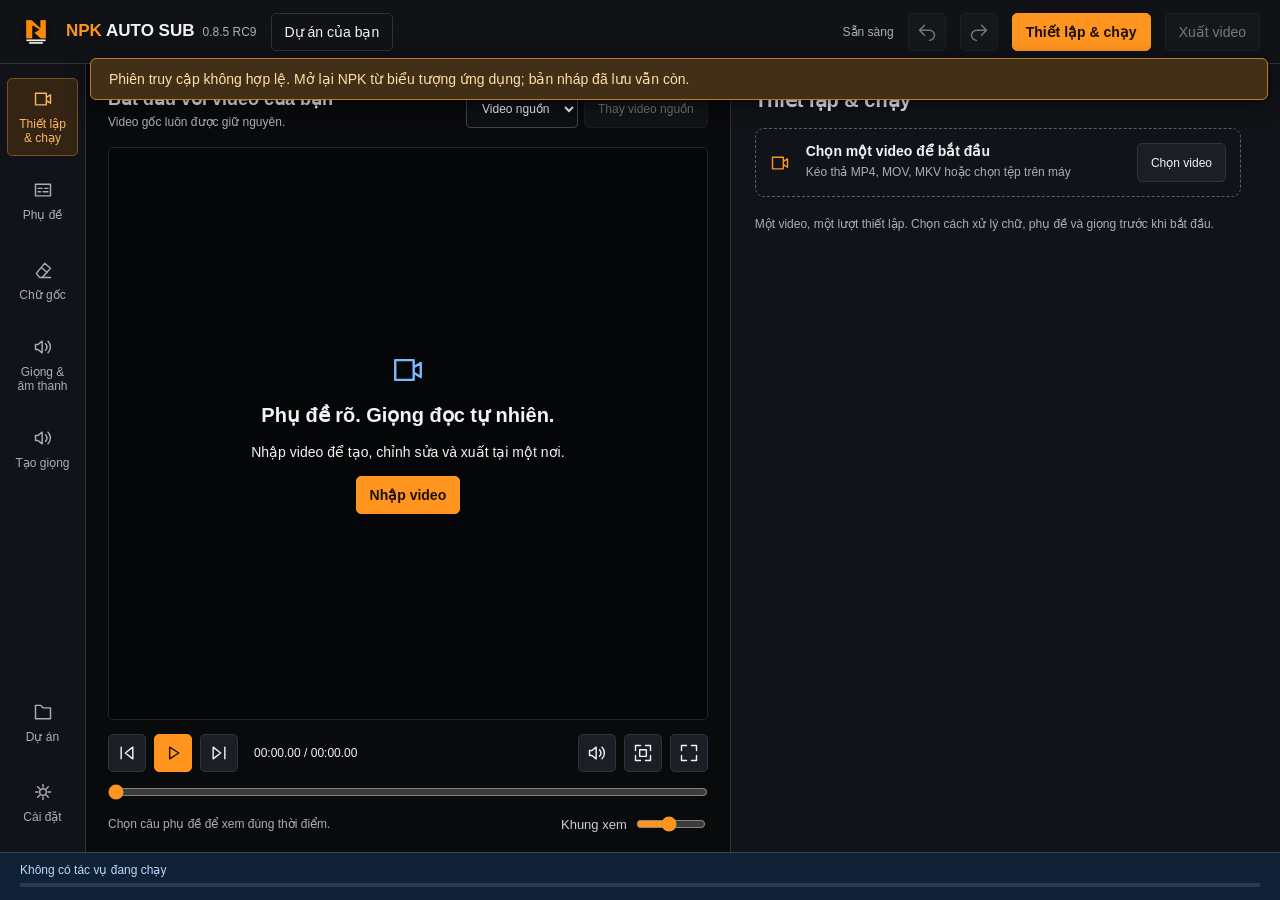
==== static/studio.html @ 6e8fde3b "Publish sanitized NPK source and complete AI review documentation" ====
<!doctype html>
<html lang="vi">
  <head>
    <meta charset="utf-8" />
    <meta name="viewport" content="width=device-width,initial-scale=1" />
    <title>NPK Auto Sub</title>
    <link rel="icon" type="image/x-icon" href="/static/npk-app-icon.ico" />
    <link rel="stylesheet" href="/static/studio.css" />
    <link rel="stylesheet" href="/static/clean-panel.css" />
    <link rel="stylesheet" href="/static/region-editor.css" />
    <link rel="stylesheet" href="/static/single-video-setup.css" />
  </head>
  <body>
    <header class="top">
      <img class="brand-mark" src="/static/npk-app-icon.png" alt="" width="32" height="32" />
      <strong class="brand">NPK <span>AUTO SUB</span><small>0.8.5 RC9</small></strong
      ><button id="projectsTop" class="project-name">Dự án của bạn</button
      ><span class="grow"></span><span id="saved" role="status">Sẵn sàng</span
      ><button
        id="undo"
        class="icon"
        title="Hoàn tác · Ctrl+Z"
        aria-label="Hoàn tác"
        data-icon="undo"
        disabled
      ></button
      ><button
        id="redo"
        class="icon"
        title="Làm lại · Ctrl+Y"
        aria-label="Làm lại"
        data-icon="redo"
        disabled
      ></button
      ><button id="setupTop" class="primary">Thiết lập &amp; chạy</button><button id="exportTop">Xuất video</button>
    </header>
    <div id="backendConnectionStatus" class="connection-status" role="status" hidden></div>
    <div id="appBody">
      <nav id="nav" aria-label="Khu vực làm việc">
        <button data-area="setup" aria-pressed="true" title="Thiết lập một video và chạy toàn bộ quy trình"><i data-icon="video"></i><span>Thiết lập<br />&amp; chạy</span></button>
        <button data-area="subtitles" aria-pressed="false">
          <i data-icon="captions"></i><span>Phụ đề</span></button
        ><button data-area="clean">
          <i data-icon="eraser"></i><span>Chữ gốc</span></button
        ><button data-area="voice">
          <i data-icon="volume"></i
          ><span>Giọng &amp;<br />âm thanh</span></button
        ><button data-area="text_to_speech">
          <i data-icon="volume"></i><span>Tạo giọng</span></button
        ><span class="grow"></span
        ><button data-area="projects">
          <i data-icon="folder"></i><span>Dự án</span></button
        ><button data-area="settings">
          <i data-icon="settings"></i><span>Cài đặt</span>
        </button>
      </nav>
      <main id="workbench">
        <section id="viewer" aria-label="Xem video">
          <div class="viewer-head">
            <div>
              <h1 id="projectName">Bắt đầu với video của bạn</h1>
              <span id="sourceMeta" class="muted"
                >Video gốc luôn được giữ nguyên.</span
              >
            </div>
            <div class="source-actions">
              <select id="viewSource" aria-label="Video đang xem">
                <option value="source">Video nguồn</option>
              </select>
              <button id="replaceSource" disabled title="Chọn video khác cho dự án đang mở">Thay video nguồn</button>
            </div>
          </div>
          <div id="captionPreviewBar" class="caption-preview-bar" hidden>
            <span id="captionPreviewStatus" class="caption-preview-status" role="status"></span>
            <button id="captionPreviewToggle" type="button" aria-pressed="false">Xem trước phụ đề</button>
          </div>
          <div id="stage">
            <div id="picture">
              <video id="video" preload="metadata" playsinline></video>
              <canvas id="cleanLiveCanvas" hidden aria-hidden="true"></canvas>
              <img id="cleanLiveFrame" hidden alt="Khung phục hồi theo thông số đang chỉnh" />
              <div id="caption" aria-hidden="true"></div>
              <div id="regions" tabindex="0" aria-label="Vùng chữ trong video"></div>
            </div>
            <div id="empty">
              <i data-icon="video"></i>
              <h2>Phụ đề rõ. Giọng đọc tự nhiên.</h2>
              <p>Nhập video để tạo, chỉnh sửa và xuất tại một nơi.</p>
              <button id="importEmpty" class="primary">Nhập video</button>
            </div>
          </div>
          <div id="cleanLiveBar" hidden>
            <span id="cleanLiveStatus" role="status"></span>
            <button id="cleanLiveToggle" aria-pressed="true">Xem nguồn</button>
          </div>
          <div class="transport">
            <button
              id="prev"
              class="icon"
              data-icon="previous"
              aria-label="Khung hình trước"
              title="Khung hình trước · ←"
            ></button
            ><button
              id="play"
              class="icon primary"
              data-icon="play"
              aria-label="Phát video"
              title="Phát / tạm dừng · Space"
            ></button
            ><button
              id="next"
              class="icon"
              data-icon="next"
              aria-label="Khung hình tiếp theo"
              title="Khung hình tiếp theo · →"
            ></button
            ><output id="timecode">00:00.00 / 00:00.00</output
            ><span class="grow"></span
            ><button
              id="mute"
              class="icon"
              data-icon="volume"
              aria-label="Tắt âm video"
              title="Bật / tắt âm video"
            ></button
            ><button
              id="fit"
              class="icon"
              data-icon="fit"
              aria-label="Vừa khung hình"
              title="Vừa khung hình"
            ></button
            ><button
              id="fullscreen"
              class="icon"
              data-icon="fullscreen"
              aria-label="Toàn màn hình"
              title="Toàn màn hình"
            ></button>
          </div>
          <input
            id="scrub"
            type="range"
            min="0"
            max="1"
            step=".001"
            value="0"
            aria-label="Tua video"
          />
          <div class="viewer-bottom">
            <span id="viewerHint">Chọn câu phụ đề để xem đúng thời điểm.</span
            ><label class="resize-label"
              >Khung xem
              <input
                id="viewerRatio"
                type="range"
                min="45"
                max="64"
                value="54"
                aria-label="Chiều rộng khung xem"
            /></label>
          </div>
        </section>
        <aside id="panel" aria-label="Công cụ biên tập"></aside>
      </main>
    </div>
    <section id="progressDetails" hidden aria-label="Chi tiết tác vụ">
      <div class="row">
        <h2>Tiến trình xử lý</h2>
        <span class="grow"></span
        ><button
          id="closeProgress"
          class="icon"
          data-icon="close"
          aria-label="Thu gọn tiến trình"
        ></button>
      </div>
      <div id="jobList"></div>
      <div id="jobDetails"></div>
    </section>
    <footer>
      <button
        id="progressToggle"
        title="Bấm để xem chi tiết tiến trình"
        aria-expanded="false"
        aria-controls="progressDetails"
      >
        <span id="progressText">Không có tác vụ đang chạy</span
        ><progress
          id="progress"
          max="1"
          value="0"
          aria-label="Tiến trình xử lý"
        ></progress>
      </button>
    </footer>
    <dialog id="modal">
      <div class="modal-head">
        <h2 id="modalTitle">NPK Auto Sub</h2>
        <button
          id="modalClose"
          class="icon"
          data-icon="close"
          aria-label="Đóng hộp thoại"
        ></button>
      </div>
      <div id="modalBody"></div>
      <div id="modalActions" class="row end"></div>
    </dialog>
    <div id="notice" role="status" hidden></div>
    <input id="subtitleFile" type="file" accept=".srt,.ass,.vtt" hidden /><audio
      id="audition"
      preload="none"
    ></audio
    ><audio id="mixVoice" preload="none"></audio
    ><audio id="mixBgm" preload="none"></audio>
    <script src="/static/clean-live.js"></script>
    <script src="/static/workspace-upgrade.js"></script>
    <script src="/static/region-editor.js"></script>
    <script src="/static/single-video-setup.js"></script>
    <script src="/static/studio.js"></script>
  </body>
</html>
---- static/studio.css ----
:root {
  color-scheme: dark;
  --bg: #090a0c;
  --panel: #14161a;
  --line: #30333b;
  --muted: #a7afbd;
  --fg: #f2f3f5;
  --orange: #ff941f;
  --blue: #7db7ff;
  --viewer: 54%;
  font-family: "Segoe UI", Arial, sans-serif;
  font-size: 14px;
}
.brand-mark {
  width: 32px;
  height: 32px;
  flex: 0 0 32px;
}
* {
  box-sizing: border-box;
}
body {
  margin: 0;
  background: var(--bg);
  color: var(--fg);
  height: 100vh;
  display: flex;
  flex-direction: column;
  overflow: hidden;
}
button,
input,
select,
textarea {
  font: inherit;
}
button {
  min-height: 38px;
  padding: 8px 13px;
  border: 1px solid var(--line);
  border-radius: 5px;
  background: #1b1e24;
  color: var(--fg);
  cursor: pointer;
  display: inline-flex;
  align-items: center;
  justify-content: center;
  gap: 7px;
  white-space: normal;
}
button:hover {
  background: #292d36;
  border-color: #687282;
}
button:disabled {
  opacity: 0.45;
  cursor: not-allowed;
}
button:focus-visible,
input:focus-visible,
select:focus-visible,
textarea:focus-visible,
summary:focus-visible {
  outline: 2px solid var(--blue);
  outline-offset: 3px;
}
.primary {
  background: var(--orange);
  color: #171009;
  border-color: var(--orange);
  font-weight: 650;
}
.primary:hover {
  background: #ffac50;
  border-color: #ffac50;
}
.icon {
  width: 38px;
  min-width: 38px;
  padding: 8px;
}
svg {
  height: 20px;
  width: 20px;
  display: block;
  flex: none;
}
i {
  display: inline-flex;
  font-style: normal;
}
.grow {
  flex: 1;
}
.row {
  display: flex;
  align-items: center;
  gap: 8px;
  flex-wrap: wrap;
}
.end {
  justify-content: flex-end;
}
.muted,
small {
  color: var(--muted);
  font-size: 12px;
  line-height: 1.6;
}
h1 {
  font-size: 18px;
  line-height: 1.5;
  margin: 0;
}
h2 {
  font-size: 20px;
  margin: 0 0 14px;
}
h3 {
  font-size: 15px;
  margin: 0 0 10px;
}
p {
  line-height: 1.65;
  margin: 8px 0 12px;
}
label {
  display: flex;
  flex-direction: column;
  gap: 7px;
  color: #c8ced9;
  font-size: 13px;
  margin-bottom: 12px;
}
label.check {
  flex-direction: row;
  align-items: center;
  font-size: 14px;
}
input,
select,
textarea {
  max-width: 100%;
  min-width: 0;
  width: 100%;
  background: #0d0f13;
  color: var(--fg);
  border: 1px solid #3c424d;
  border-radius: 4px;
  padding: 10px 11px;
  min-height: 38px;
}
input[type="checkbox"] {
  width: 16px;
  height: 16px;
  min-height: 0;
  accent-color: var(--orange);
  margin: 0 6px 0 0;
}
input[type="range"] {
  min-height: 20px;
  padding: 0;
  accent-color: var(--orange);
  border: 0;
}
input[type="color"] {
  padding: 3px;
  width: 100%;
  height: 40px;
}
textarea {
  resize: vertical;
  min-height: 66px;
  line-height: 1.55;
}
.top {
  height: 64px;
  min-height: 64px;
  padding: 10px 20px;
  display: flex;
  gap: 14px;
  align-items: center;
  border-bottom: 1px solid var(--line);
  background: #101216;
}
.brand {
  color: var(--orange);
  font-size: 17px;
  white-space: nowrap;
}
.brand span {
  color: #f2f3f5;
}
.brand small {
  padding-left: 8px;
  font-weight: 400;
}
.project-name {
  max-width: 30vw;
  overflow: hidden;
  text-overflow: ellipsis;
  white-space: nowrap;
  background: transparent;
}
#saved {
  font-size: 12px;
  color: var(--muted);
}
#appBody {
  display: flex;
  flex: 1;
  min-height: 0;
}
#nav {
  width: 86px;
  min-width: 86px;
  padding: 14px 7px;
  display: flex;
  flex-direction: column;
  gap: 10px;
  border-right: 1px solid var(--line);
  background: #111318;
}
#nav button {
  border-color: transparent;
  background: transparent;
  flex-direction: column;
  gap: 8px;
  font-size: 12px;
  min-height: 70px;
  padding: 10px 3px;
  color: var(--muted);
}
#nav button[aria-pressed="true"] {
  border-color: #775023;
  background: #332414;
  color: #ffb663;
}
#workbench {
  display: grid;
  grid-template-columns: minmax(0, var(--viewer)) minmax(0, 1fr);
  gap: 0;
  flex: 1;
  min-width: 0;
  min-height: 0;
}
#viewer {
  min-width: 0;
  min-height: 0;
  display: flex;
  flex-direction: column;
  padding: 22px 22px 16px;
  border-right: 1px solid var(--line);
}
.viewer-head {
  display: flex;
  gap: 12px;
  align-items: center;
  margin-bottom: 15px;
}
.viewer-head > div {
  flex: 1;
  min-width: 0;
}
.viewer-head h1 {
  white-space: nowrap;
  overflow: hidden;
  text-overflow: ellipsis;
}
.viewer-head select {
  width: auto;
  max-width: 40%;
  font-size: 12px;
}
.viewer-head > .source-actions {
  flex: 0 1 auto;
  display: flex;
  flex-wrap: wrap;
  justify-content: flex-end;
  gap: 6px;
  max-width: 52%;
}
.viewer-head .source-actions select {
  width: auto;
  max-width: 100%;
}
.source-actions button {
  font-size: 12px;
}
.caption-preview-bar {
  display: flex;
  align-items: center;
  justify-content: space-between;
  gap: 8px;
  margin: -5px 0 9px;
  flex-wrap: wrap;
}
.caption-preview-status {
  font-size: 11px;
  color: var(--muted);
}
.caption-preview-status[data-mode="preview"] {
  color: var(--orange);
}
.caption-preview-bar button {
  font-size: 11px;
  padding: 5px 9px;
}
.caption-preview-bar button[aria-pressed="true"] {
  color: var(--orange);
  border-color: var(--orange);
}
.caption-preview-highlight {
  color: #ffd84d;
}
.caption-preview-karaoke {
  /* Match the exported progressive \kf sweep instead of a static first word. */
  background: linear-gradient(to right, var(--caption-word-color) 0 var(--caption-word-progress),
    #fff var(--caption-word-progress) 100%);
  background-clip: text;
  -webkit-background-clip: text;
  color: transparent;
}
.recognition-status {
  display: flex;
  align-items: center;
  justify-content: space-between;
  gap: 12px;
  margin: 12px 0;
}
.recognition-start-card {
  border: 1px solid #355783;
  border-radius: 6px;
  background: #122136;
  padding: 16px;
  margin: 4px 0 16px;
}
.recognition-start-card strong {
  color: #e2efff;
  font-size: 15px;
}
.recognition-start-card p:last-child {
  margin-bottom: 0;
}
.recognition-advanced-body {
  padding-top: 12px;
}
.recognition-recovery {
  margin-top: 10px;
}
.recognition-recovery button {
  font-size: 12px;
}
.recognition-status p {
  margin: 4px 0 0;
  font-size: 12px;
}
.recognition-status button {
  flex-shrink: 0;
}
.sticky-tools button.primary:disabled {
  opacity: 1;
}
@media (max-width: 1100px) {
  .viewer-head > .source-actions {
    flex: 1 0 100%;
    max-width: 100%;
    justify-content: flex-start;
  }
}
#stage {
  position: relative;
  min-height: 160px;
  flex: 1;
  display: flex;
  align-items: center;
  justify-content: center;
  overflow: hidden;
  background: #050607;
  border: 1px solid #20242b;
  border-radius: 5px;
}
#picture {
  position: relative;
  flex: none;
  overflow: hidden;
}
#video {
  width: 100%;
  height: 100%;
  display: block;
}
#cleanLiveCanvas,
#cleanLiveFrame {
  position: absolute;
  inset: 0;
  width: 100%;
  height: 100%;
  pointer-events: none;
}
#cleanLiveBar {
  display: flex;
  align-items: center;
  gap: 8px;
  font-size: 12px;
  color: #c8ced9;
}
#cleanLiveStatus { flex: 1; min-width: 0; }
#cleanLiveBar button { flex: none; font-size: 12px; padding: 5px 8px; }
#cleanLiveBar[data-state="error"] { color: #ffb65c; }
#cleanLiveCanvas:not([hidden]) ~ #regions .region,
#cleanLiveFrame:not([hidden]) ~ #regions .region {
  /* Do not tint the actual effect with the orange selection fill. */
  background: transparent;
}
#caption {
  position: absolute;
  left: 0;
  width: 100%;
  text-align: center;
  pointer-events: none;
  white-space: pre-line;
  overflow-wrap: anywhere;
  font-weight: 400;
  line-height: 1.23;
}
#caption[data-flow="single"] {
  white-space: nowrap;
  overflow-wrap: normal;
  word-break: normal;
}
#regions {
  position: absolute;
  inset: 0;
  pointer-events: none;
}
#regions.draw {
  pointer-events: auto;
  cursor: crosshair;
  touch-action: none;
  user-select: none;
}
.region {
  position: absolute;
  border: 2px solid var(--orange);
  background: #ff941f15;
  pointer-events: none;
}
.region span {
  font-size: 11px;
  color: #15100a;
  background: var(--orange);
  padding: 2px 5px;
}
.region-draft {
  border-style: dashed;
  background: #ff941f30;
  box-shadow: 0 0 0 1px #0009;
  z-index: 1;
}
.region-draft span {
  display: inline-block;
  white-space: nowrap;
  vertical-align: top;
  font-variant-numeric: tabular-nums;
}
.clean-controls {
  display: grid;
  gap: 16px;
  margin: 16px 0;
}
.clean-slider {
  display: grid;
  grid-template-columns: minmax(0, 1fr) auto;
  gap: 6px 12px;
  margin-bottom: 0;
}
.clean-slider output {
  text-align: right;
  color: var(--orange);
  font-variant-numeric: tabular-nums;
}
.clean-slider input[type="range"] {
  grid-column: 1 / -1;
  display: block;
  width: 100%;
  margin: 0;
}
.clean-sample-image {
  display: block;
  width: 100%;
  max-height: 60vh;
  object-fit: contain;
  background: #08090b;
  margin-top: 12px;
}
#empty {
  position: absolute;
  text-align: center;
  max-width: 90%;
  padding: 20px;
}
#empty > i {
  margin: 0 auto 16px;
  display: block;
  width: 34px;
}
#empty svg {
  width: 34px;
  height: 34px;
  color: var(--blue);
}
.transport {
  display: flex;
  gap: 8px;
  align-items: center;
  padding-top: 14px;
}
#timecode {
  font-variant-numeric: tabular-nums;
  font-size: 12px;
  margin-left: 8px;
}
#scrub {
  width: 100%;
  margin: 10px 0;
}
.viewer-bottom {
  display: flex;
  align-items: center;
  justify-content: space-between;
  gap: 12px;
  font-size: 12px;
  color: var(--muted);
}
.resize-label {
  display: flex;
  flex-direction: row;
  align-items: center;
  margin: 0;
  white-space: nowrap;
}
.resize-label input {
  width: 70px;
}
#panel {
  padding: 24px;
  min-width: 0;
  min-height: 0;
  overflow: auto;
  background: #111318;
  scrollbar-gutter: stable;
}
.panel-title {
  display: flex;
  align-items: center;
  gap: 10px;
  margin-bottom: 16px;
}
.panel-title h2 {
  margin: 0;
}
.tabs {
  display: flex;
  gap: 5px;
  border-bottom: 1px solid var(--line);
  margin: 0 0 18px;
  padding-bottom: 10px;
  flex-wrap: wrap;
}
.tabs button {
  background: transparent;
  border-color: transparent;
  font-size: 13px;
  padding: 8px 12px;
}
.tabs button.active {
  color: #ffb35c;
  background: #342615;
  border-color: #775023;
}
.card {
  border: 1px solid var(--line);
  border-radius: 5px;
  padding: 16px;
  margin: 0 0 14px;
  background: #16191f;
}
.info,
.warning,
.error {
  padding: 12px 14px;
  line-height: 1.6;
  border-left: 3px solid var(--blue);
  background: #122136;
  border-radius: 0 4px 4px 0;
  margin: 12px 0;
  color: #bfdcff;
  font-size: 13px;
}
.warning {
  border-color: #f0ae48;
  background: #302416;
  color: #f4cd91;
}
.error {
  border-color: #f58d93;
  background: #321c24;
  color: #ffc5ca;
}
.two {
  display: grid;
  grid-template-columns: 1fr 1fr;
  gap: 12px;
}
.three {
  display: grid;
  grid-template-columns: 1fr 1fr 1fr;
  gap: 10px;
}
.cue {
  padding: 12px 0;
  border-bottom: 1px solid var(--line);
}
.cue.current {
  border-left: 2px solid var(--orange);
  padding-left: 10px;
}
.cue-head {
  display: flex;
  gap: 8px;
  align-items: center;
  margin-bottom: 8px;
}
.cue-head input[type="checkbox"] {
  flex: none;
}
.cue-head button {
  min-height: 28px;
  padding: 3px 7px;
  font-size: 12px;
}
.cue-head .time-input {
  width: 90px;
  padding: 3px 5px;
  min-height: 30px;
  font-size: 12px;
}
.cue textarea {
  font-size: 14px;
  min-height: 64px;
  margin: 0;
}
.cue label {
  margin: 0;
}
.cue .two {
  gap: 10px;
}
.cue-speech {
  margin: 10px 0 0;
  background: #151b24;
}
.cue-speech summary {
  font-size: 12px;
  color: #bfdcff;
}
.cue-speech-hint {
  margin: 8px 0 12px;
  font-size: 12px;
  line-height: 1.5;
}
.cue-character-summary {
  display: block;
  margin: 3px 0 0 14px;
  font-weight: 400;
  color: var(--muted);
  overflow-wrap: anywhere;
}
.cue-effective-speech {
  font-size: 12px;
  overflow-wrap: anywhere;
  margin: 8px 0 12px;
}
.speech-source-hint {
  font-size: 12px;
  margin: 5px 0 12px;
}
.cue-speech-numbers {
  margin-bottom: 10px;
}
.cue-speech-numbers label {
  min-width: 0;
  font-size: 12px;
}
.cue-speech-numbers input {
  width: 100%;
  min-width: 0;
}
.cue-speech-number[aria-invalid="true"] {
  border-color: #f58d93;
  background: #321c24;
}
.cue-speech > div > small {
  display: block;
  line-height: 1.5;
}
@media (max-width: 900px) {
  .cue-speech-numbers {
    grid-template-columns: 1fr;
  }
}
.cue-number {
  min-width: 24px;
  color: var(--muted);
  font-size: 12px;
}
.sticky-tools {
  position: sticky;
  top: -24px;
  background: #111318;
  z-index: 2;
  padding: 12px 0;
}
.toolbar {
  display: flex;
  gap: 6px;
  flex-wrap: wrap;
  margin: 10px 0;
}
.toolbar button {
  font-size: 12px;
  min-height: 33px;
}
.pagination {
  display: flex;
  align-items: center;
  justify-content: space-between;
  margin: 18px 0;
}
.voice-grid {
  display: grid;
  grid-template-columns: 1fr 1fr;
  gap: 9px;
}
.voice-card {
  display: flex;
  border: 1px solid var(--line);
  border-radius: 5px;
  background: #181b22;
  min-width: 0;
}
.voice-card.selected {
  border-color: var(--orange);
  background: #322417;
}
.voice-card .choose {
  flex: 1;
  text-align: left;
  align-items: flex-start;
  flex-direction: column;
  background: transparent;
  border: 0;
  min-width: 0;
  padding: 11px;
}
.voice-card .choose span {
  overflow-wrap: anywhere;
}
.voice-card .icon {
  margin: 8px 8px 8px 0;
  align-self: center;
}
.voice-card small {
  font-size: 11px;
}
details {
  border: 1px solid var(--line);
  border-radius: 5px;
  padding: 12px;
  margin: 12px 0;
}
summary {
  cursor: pointer;
  font-size: 13px;
}
details > div {
  margin-top: 12px;
}
.pill {
  font-size: 11px;
  color: var(--blue);
  border: 1px solid #355783;
  padding: 4px 7px;
  border-radius: 4px;
}
.result-card {
  border: 1px solid #385f8b;
  padding: 16px;
  background: #122136;
  border-radius: 5px;
  margin: 14px 0;
}
.step {
  display: flex;
  gap: 10px;
  margin: 10px 0;
  align-items: flex-start;
}
.step i {
  color: var(--blue);
}
.step small {
  display: block;
}
.empty-panel {
  text-align: center;
  padding: 50px 16px;
}
.link {
  color: #9dcbff;
  background: transparent;
  border: 0;
  text-decoration: underline;
  padding: 3px 0;
  min-height: 26px;
}
footer {
  min-height: 48px;
  border-top: 1px solid #30445e;
  background: #102035;
}
#progressToggle {
  display: flex;
  flex-direction: column;
  align-items: stretch;
  border: 0;
  background: transparent;
  padding: 10px 20px;
  width: 100%;
  border-radius: 0;
  color: #b8d9ff;
  gap: 6px;
  text-align: left;
  font-size: 12px;
}
progress {
  width: 100%;
  height: 4px;
  border: 0;
  appearance: none;
  background: #293a51;
}
progress::-webkit-progress-bar {
  background: #293a51;
}
progress::-webkit-progress-value {
  background: var(--blue);
}
#progressDetails {
  position: absolute;
  bottom: 48px;
  left: 86px;
  right: 0;
  max-height: 58vh;
  overflow: auto;
  background: #151922;
  border: 1px solid #415472;
  padding: 20px;
  z-index: 5;
  box-shadow: 0 -10px 35px #0008;
}
#jobList {
  display: flex;
  gap: 6px;
  overflow-x: auto;
  padding: 8px 0;
}
#jobList button {
  white-space: nowrap;
  font-size: 12px;
}
pre {
  white-space: pre-wrap;
  word-break: break-word;
  font-size: 12px;
  color: var(--muted);
  max-height: 200px;
  overflow: auto;
}
dialog {
  color: var(--fg);
  background: #181b21;
  border: 1px solid #4b5260;
  border-radius: 6px;
  width: min(580px, 92vw);
  padding: 22px;
  max-height: 90vh;
  overflow: auto;
}
dialog::backdrop {
  background: #000a;
}
.modal-head {
  display: flex;
  align-items: center;
  gap: 12px;
  margin-bottom: 18px;
}
.modal-head h2 {
  flex: 1;
  margin: 0;
}
#modalActions {
  margin-top: 22px;
}
#notice {
  position: fixed;
  right: 22px;
  bottom: 64px;
  background: #18334f;
  border: 1px solid #6eabe9;
  color: #e0efff;
  border-radius: 5px;
  padding: 12px 18px;
  max-width: min(520px, 90vw);
  white-space: pre-line;
  z-index: 20;
  box-shadow: 0 8px 28px #0008;
}
#notice.error {
  background: #3a1b22;
  color: #ffc5ca;
}
#workbench.viewer-expanded {
  grid-template-columns: 1fr;
}
#workbench.viewer-expanded #panel {
  display: none;
}
[hidden] {
  display: none !important;
}
.key-row {
  display: flex;
  align-items: center;
  gap: 8px;
  padding: 8px 0;
  border-bottom: 1px solid var(--line);
}
.key-row > div {
  flex: 1;
}
.key-row code {
  color: #d3e7ff;
}
.project-card {
  display: flex;
  gap: 10px;
  align-items: center;
  margin-bottom: 10px;
}
.project-card .choose {
  flex: 1;
  align-items: flex-start;
  flex-direction: column;
  text-align: left;
  min-width: 0;
  overflow-wrap: anywhere;
}
.project-more { flex: 0 0 42px; font-size: 24px; padding: 4px; }
.project-context-menu { position: fixed; z-index: 90; width: 285px; max-width: calc(100vw - 16px); max-height: calc(100vh - 16px); overflow-y: auto; padding: 6px; background: #171a20; border: 1px solid #555e6c; border-radius: 4px; box-shadow: 0 8px 28px #0009; }
.project-context-menu button { display: block; width: 100%; text-align: left; border-color: transparent; background: transparent; padding: 10px 12px; }
.project-context-menu button:hover, .project-context-menu button:focus-visible { background: #302314; border-color: #ff941f; }
button.danger-text { color: #ff9c83; }
.storage-summary { display: flex; align-items: baseline; flex-wrap: wrap; gap: 16px; padding: 16px; background: #112238; border-left: 3px solid #65a6ff; }
.storage-summary strong { font-size: 25px; }
.storage-row { display: flex; gap: 16px; align-items: center; justify-content: space-between; border-bottom: 1px solid #30343d; padding: 12px 0; }
.storage-row > span { flex-shrink: 0; font-variant-numeric: tabular-nums; }
.storage-row small, .trash-entry small, .storage-paths small { display: block; color: #aabbd1; margin-top: 5px; }
.storage-paths { overflow-wrap: anywhere; }
.storage-paths li { margin: 10px 0; }
.trash-entry { border: 1px solid #343a44; border-radius: 4px; padding: 16px; margin: 12px 0; overflow-wrap: anywhere; }
.trash-entry .row { margin-top: 12px; }
.settings-nav {
  display: grid;
  grid-template-columns: 1fr 1fr;
  gap: 7px;
  margin-bottom: 18px;
}
.settings-nav button {
  font-size: 13px;
}
.settings-nav button.active {
  border-color: var(--orange);
  color: #ffb35c;
}
.section-end {
  margin-top: 18px;
  padding-top: 14px;
  border-top: 1px solid var(--line);
}
@media (max-width: 1200px) {
  .top {
    gap: 8px;
    padding: 10px 12px;
  }
  .brand span {
    font-size: 13px;
  }
  #viewer {
    padding: 16px;
  }
  #panel {
    padding: 18px;
  }
  .sticky-tools {
    top: -18px;
  }
  .voice-grid {
    grid-template-columns: 1fr;
  }
  .viewer-bottom .resize-label {
    display: none;
  }
  .cue .two {
    grid-template-columns: 1fr;
  }
  .transport {
    gap: 4px;
  }
  #timecode {
    margin-left: 3px;
    font-size: 11px;
  }
  .viewer-head {
    flex-wrap: wrap;
  }
  .viewer-head select {
    max-width: 100%;
    width: 100%;
  }
  .three {
    grid-template-columns: 1fr 1fr;
  }
}
@media (max-width: 850px) {
  body {
    height: auto;
    min-height: 100vh;
    overflow: auto;
  }
  .top {
    position: sticky;
    top: 0;
    z-index: 4;
  }
  .brand {
    font-size: 14px;
  }
  .brand small,
  #saved,
  .project-name {
    display: none;
  }
  #appBody {
    min-height: calc(100vh - 112px);
  }
  #nav {
    width: 66px;
    min-width: 66px;
    position: sticky;
    top: 64px;
    height: calc(100vh - 112px);
  }
  #nav button {
    font-size: 11px;
  }
  #workbench {
    display: flex;
    flex-direction: column;
  }
  #viewer {
    height: 440px;
    min-height: 440px;
    border-right: 0;
    border-bottom: 1px solid var(--line);
  }
  #panel {
    overflow: visible;
    min-height: 400px;
  }
  .two,
  .three {
    grid-template-columns: 1fr 1fr;
  }
  .cue .two {
    grid-template-columns: 1fr 1fr;
  }
  .voice-grid {
    grid-template-columns: 1fr 1fr;
  }
  footer {
    position: sticky;
    bottom: 0;
    z-index: 4;
  }
  #progressDetails {
    position: fixed;
    left: 66px;
  }
  .sticky-tools {
    position: static;
  }
  .viewer-head select {
    width: auto;
    max-width: 45%;
  }
  .viewer-bottom {
    font-size: 11px;
  }
}
@media (max-width: 480px) {
  #nav {
    width: 58px;
    min-width: 58px;
    padding: 8px 2px;
  }
  #nav button {
    font-size: 10px;
  }
  #viewer {
    padding: 12px;
    height: 420px;
    min-height: 420px;
  }
  #panel {
    padding: 14px;
  }
  .two,
  .three,
  .cue .two,
  .voice-grid {
    grid-template-columns: 1fr;
  }
  .top {
    gap: 5px;
  }
  .brand span,
  .brand small {
    display: none;
  }
  #timecode {
    font-size: 10px;
  }
  .transport {
    flex-wrap: wrap;
  }
  .transport .icon {
    width: 32px;
    min-width: 32px;
    min-height: 34px;
    padding: 6px;
  }
  .viewer-head select {
    max-width: 100%;
    width: 100%;
  }
  #viewerHint {
    display: none;
  }
  .cue-head {
    flex-wrap: wrap;
  }
  .settings-nav {
    grid-template-columns: 1fr;
  }
  .tabs button {
    padding: 7px;
  }
  .viewer-head h1 {
    font-size: 15px;
  }
  #progressDetails {
    left: 58px;
  }
  .project-name {
    display: none;
  }
}
/* Keep method-specific controls hidden even when layout classes use flex/grid. */
[hidden] {
  display: none !important;
}
.font-control {
  min-width: 0;
}
.font-control small {
  display: block;
  margin-top: 8px;
}
.font-warning {
  color: #ffb65c;
}
.subtitle-source {
  padding: 10px 12px;
  margin: 10px 0;
  line-height: 1.5;
  font-size: 13px;
}
.subtitle-source small {
  display: block;
}
#workbench.tts-workbench {
  grid-template-columns: minmax(0, 1fr);
}
.tts-studio {
  max-width: 1280px;
  margin: 0 auto;
}
.tts-layout {
  display: grid;
  grid-template-columns: minmax(0, 1.6fr) minmax(280px, 1fr);
  align-items: start;
  gap: 20px;
  margin-top: 20px;
}
.tts-compose textarea {
  min-height: 280px;
  margin-top: 12px;
  font-size: 15px;
  line-height: 1.8;
}
.tts-compose .two {
  margin-top: 20px;
}
.tts-tags {
  margin-bottom: 16px;
}
.tts-tags button {
  min-height: 32px;
  padding: 5px 10px;
  font-size: 12px;
}
#ttsOutput audio,
#ttsJobProgress {
  width: 100%;
  margin: 12px 0;
}
.tts-download {
  display: inline-flex;
  align-items: center;
  gap: 7px;
  min-height: 38px;
  padding: 8px 12px;
  border: 1px solid var(--line);
  border-radius: 5px;
  color: var(--fg);
  text-decoration: none;
}
.tts-download:hover,
.tts-download:focus-visible {
  background: #292d36;
  border-color: var(--blue);
}
.tts-recent-job {
  display: block;
  width: 100%;
  text-align: left;
  margin-top: 8px;
}
.tts-recent-job[aria-pressed="true"] {
  border-color: var(--orange);
}
.sr-only {
  position: absolute;
  width: 1px;
  height: 1px;
  padding: 0;
  margin: -1px;
  overflow: hidden;
  clip: rect(0, 0, 0, 0);
  white-space: nowrap;
  border: 0;
}
.connection-status { position: fixed; z-index: 200; top: 58px; left: 90px; right: 12px; padding: 12px 18px; background: #412f17; border: 1px solid #b87d27; border-radius: 6px; color: #ffe1a5; box-shadow: 0 4px 20px #0008; }
.narration-row { border-top: 1px solid var(--line); padding: 12px 0; }
.quality-overview { padding: 15px; border: 1px solid var(--line); border-radius: 8px; background: #161a21; margin-bottom: 14px; }
.quality-overview-head { display: flex; justify-content: space-between; align-items: center; gap: 12px; }
.quality-overview p { font-size: 13px; line-height: 1.6; margin: 9px 0 12px; }
.quality-overview label { margin-bottom: 10px; }
.quality-overview small { display: block; color: var(--muted); font-size: 12px; line-height: 1.6; margin-top: 9px; }
.quality-disclosure { border-left: 3px solid var(--orange); padding: 9px 12px; color: #f3d8aa; background: #2c2419; }
.quality-issue-group,.quality-advanced { border: 1px solid var(--line); border-radius: 6px; padding: 10px 12px; margin: 9px 0; }
.quality-issue-group summary,.quality-advanced>summary { cursor: pointer; font-size: 13px; line-height: 1.7; }
.quality-issue-group summary .pill { margin-left: 8px; }
.quality-issue-list { max-height: 340px; overflow: auto; padding-right: 5px; }
.quality-issue { border-top: 1px solid var(--line); padding: 10px 0; }
.quality-issue p { font-size: 12px; line-height: 1.6; margin: 4px 0 8px; }
.quality-issue button { min-height: 30px; padding: 5px 10px; font-size: 12px; }
.quality-delivery p { font-size: 12px; line-height: 1.6; }
.quality-advanced { margin-top: 18px; }
.quality-manual-review { margin-top: 12px; }
#ocrTrackPicker { margin: 12px 0; }
#ocrTrackPicker>.card,#ocrTrackPicker>div { margin-top: 10px; }
.narration-row h4 { margin: 4px 0 8px; }
#speechExtras { margin-top: 16px; }
#speechExtras textarea, #libraryRows audio { width: 100%; }
#queueControls { border-bottom: 1px solid var(--line); margin-bottom: 10px; padding-bottom: 8px; }
.queue-item { padding: 4px 0; }
.queue-item button { padding: 4px 10px; }
#sourceWaveform { display: block; width: 100%; border: 1px solid var(--line); border-radius: 6px; cursor: crosshair; }
.insight-table { max-height: 45vh; overflow: auto; margin-top: 12px; }
@media (max-width: 1000px) {
  .tts-layout {
    grid-template-columns: minmax(0, 1fr);
  }
}
---- static/clean-panel.css ----
/* The clean panel keeps spatial editing in the viewer and precise controls compact. */
.clean-workspace {
  --clean-surface: #111419;
  --clean-border: #30353e;
  display: flex;
  flex-direction: column;
  gap: 16px;
}
.clean-workspace h2,
.clean-workspace h3 {
  margin: 0;
}
.clean-panel-heading {
  margin-bottom: 0;
  gap: 10px;
}
.clean-help {
  width: 28px;
  min-width: 28px;
  min-height: 28px;
  padding: 2px;
  border-radius: 50%;
  font-size: 15px;
  color: var(--muted);
}
.clean-method-section,
.clean-regions-section,
.clean-preview-section {
  padding: 0 0 16px;
  border-bottom: 1px solid var(--clean-border);
}
.clean-preview-section {
  border-bottom: 0;
  padding-bottom: 0;
}
.clean-workspace label {
  gap: 5px;
  margin-bottom: 8px;
  font-size: 12px;
}
.clean-workspace input:not([type="range"]):not([type="checkbox"]),
.clean-workspace select {
  min-height: 34px;
  padding: 7px 9px;
}
.clean-workspace button {
  min-height: 32px;
  padding: 6px 10px;
  font-size: 12px;
}
.clean-workspace button svg {
  width: 15px;
  height: 15px;
}
.clean-workspace .clean-controls {
  grid-template-columns: repeat(3, minmax(0, 1fr));
  gap: 12px;
  margin: 12px 0 10px;
}
.clean-workspace .clean-slider {
  gap: 4px 6px;
  margin: 0;
}
.clean-workspace .clean-slider output {
  font-size: 11px;
}
.clean-workspace input[type="color"] {
  height: 26px;
  min-height: 26px !important;
  padding: 2px !important;
}
.clean-stretch-options {
  display: grid;
  grid-template-columns: 1fr 1fr;
  align-items: center;
  gap: 12px;
  margin-top: 8px;
}
.clean-workspace details.clean-advanced {
  border: 0;
  border-top: 1px solid #262a31;
  padding: 9px 0 0;
  margin: 12px 0 0;
  border-radius: 0;
}
.clean-workspace details.clean-advanced > summary {
  margin: 0;
  color: var(--muted);
  font-size: 12px;
}
.clean-workspace details.clean-advanced[open] > summary {
  margin-bottom: 10px;
}
.clean-section-heading {
  display: flex;
  align-items: center;
  gap: 9px;
  min-height: 26px;
  margin-bottom: 9px;
}
.clean-section-heading h3 {
  font-size: 13px;
}
.clean-count {
  padding: 2px 6px;
  border-radius: 4px;
  background: #22262e;
  font-size: 11px;
  color: var(--muted);
  white-space: nowrap;
}
.clean-workspace .clean-text-button {
  padding: 3px 0;
  min-height: 26px;
  background: transparent;
  border-color: transparent;
  color: var(--blue);
}
.clean-region-create {
  gap: 6px;
  margin-bottom: 9px;
}
.clean-region-create #drawRegion {
  border-color: #956529;
  color: #ffc377;
}
.clean-region-create #drawRegion.active {
  background: #634318;
  border-color: var(--orange);
  color: #ffd7a1;
}
.clean-region-list {
  display: flex;
  flex-direction: column;
  gap: 4px;
  max-height: 180px;
  overflow-y: auto;
  overscroll-behavior: contain;
}
.clean-workspace button.clean-region-row {
  display: flex;
  align-items: center;
  gap: 9px;
  width: 100%;
  min-height: 43px;
  text-align: left;
  justify-content: flex-start;
  background: var(--clean-surface);
  border-color: transparent;
  border-radius: 5px;
  padding: 6px 9px;
}
.clean-workspace button.clean-region-row:hover {
  border-color: #596171;
  background: #1c2128;
}
.clean-workspace button.clean-region-row.selected,
.clean-workspace button.clean-region-row[aria-pressed="true"] {
  border-color: #8c632e;
  background: #352817;
}
.clean-region-number {
  display: inline-flex;
  align-items: center;
  justify-content: center;
  width: 23px;
  height: 23px;
  min-width: 23px;
  border-radius: 4px;
  background: #2a2e36;
  color: #ccd2dc;
  font-size: 11px;
  font-variant-numeric: tabular-nums;
}
.selected .clean-region-number {
  background: var(--orange);
  color: #191006;
}
.clean-region-name {
  display: flex;
  flex: 1;
  flex-direction: column;
  gap: 1px;
  line-height: 1.25;
}
.clean-region-name small {
  font-size: 10px;
  line-height: 1.3;
  font-variant-numeric: tabular-nums;
}
.clean-region-time {
  color: var(--muted);
  font-size: 11px;
  white-space: nowrap;
  font-variant-numeric: tabular-nums;
}
.clean-region-empty {
  min-height: 71px;
  display: flex;
  flex-direction: column;
  align-items: center;
  justify-content: center;
  gap: 8px;
  border: 1px dashed #424955;
  border-radius: 5px;
  font-size: 12px;
  color: var(--muted);
}
.clean-region-empty button {
  background: transparent;
  color: var(--blue);
  border-color: transparent;
}
.clean-region-actions {
  gap: 6px;
  margin-top: 8px;
}
.clean-region-actions [data-region-command="delete"] {
  margin-left: auto;
}
#regionInspector:not(:empty) {
  margin-top: 12px;
  padding: 11px;
  border: 1px solid #363c46;
  border-radius: 5px;
  background: var(--clean-surface);
}
#regionInspector .region-inspector-heading {
  display: flex;
  align-items: center;
  gap: 8px;
  margin-bottom: 10px;
}
#regionInspector .region-timing {
  display: grid;
  grid-template-columns: repeat(2, minmax(0, 1fr));
  gap: 8px;
}
#regionInspector .region-input {
  font-variant-numeric: tabular-nums;
}
#regionInspector details {
  border: 0;
  border-top: 1px solid #2b3039;
  border-radius: 0;
  margin: 5px 0 0;
  padding: 8px 0 0;
}
#regionInspector summary {
  margin: 0;
  color: var(--muted);
  font-size: 12px;
}
#regionInspector details[open] > summary {
  margin-bottom: 9px;
}
#regionInspector .row {
  gap: 6px;
}
#regionInspector .row button {
  font-size: 11px;
  min-height: 28px;
  padding: 4px 7px;
}
#regionInspector .muted,
#regionInspector p {
  margin: 0;
  font-size: 12px;
}
.clean-preview-actions {
  gap: 7px;
}
.clean-preview-actions button {
  flex: 1;
}
.clean-workspace .clean-ready-status {
  margin: 9px 0 0;
  padding: 6px 8px;
  border-left-width: 2px;
  font-size: 11px;
  line-height: 1.5;
  color: #b2c6df;
  border-radius: 0 3px 3px 0;
}
.clean-workspace .clean-ready-status.warning {
  color: #edc58c;
}
.clean-artifact-actions {
  margin-top: 8px;
}
.clean-artifact-actions button {
  flex: 1;
}
.clean-workspace details.clean-preview-result {
  padding: 9px;
  margin: 10px 0 0;
  border-color: #353c47;
  border-radius: 5px;
  background: #101318;
}
.clean-preview-result > summary {
  margin: 0;
  font-size: 12px;
}
.clean-preview-result[open] > summary {
  margin-bottom: 9px;
}
.clean-workspace .clean-artifact-status {
  margin: 7px 0 0;
  padding: 0;
  border: 0;
  background: transparent;
  font-size: 11px;
  line-height: 1.45;
}
.clean-workspace .clean-artifact-status.warning {
  color: #edc58c;
}
.clean-workspace .clean-sample-image {
  max-height: 35vh;
  margin-top: 9px;
}
.clean-finish {
  display: flex;
  flex-direction: column;
  gap: 9px;
  margin-top: 14px;
}
.clean-finish label.check {
  margin-bottom: 0;
  font-size: 12px;
}
.clean-workspace #cleanAll {
  width: 100%;
  min-height: 38px;
  font-size: 13px;
}
.clean-help-content h3 {
  margin-top: 17px;
}
.clean-help-content h3:first-child {
  margin-top: 0;
}
@media (max-width: 1050px) {
  .clean-workspace .clean-controls {
    grid-template-columns: 1fr;
    gap: 9px;
  }
  .clean-workspace .clean-slider {
    grid-template-columns: minmax(0, 1fr) auto;
  }
  .clean-region-create button {
    flex: 1;
  }
}
---- static/region-editor.css ----
#regions.editable { pointer-events:auto; touch-action:none; user-select:none; outline:none; }
#regions.editable:not(.draw) { cursor:default; }
#regions.editable .region { pointer-events:auto; cursor:move; border:1px solid #ffab49b0; }
#regions .region.selected { border:2px solid var(--orange); box-shadow:0 0 0 1px #000a; z-index:2; }
#regions .region-label { display:inline-block; position:absolute; top:0; left:0; pointer-events:none; line-height:16px; }
#regions .region.selected .region-label { top:-21px; border-radius:3px 3px 0 0; }
#regions .region-handle { position:absolute; width:10px; height:10px; min-width:0; min-height:0; padding:0; border:1px solid #382409; border-radius:2px; background:#ffab49; z-index:3; transform:translate(-50%,-50%); }
.region-handle[data-handle="nw"] {left:0;top:0;cursor:nwse-resize}
.region-handle[data-handle="n"] {left:50%;top:0;cursor:ns-resize}
.region-handle[data-handle="ne"] {left:100%;top:0;cursor:nesw-resize}
.region-handle[data-handle="e"] {left:100%;top:50%;cursor:ew-resize}
.region-handle[data-handle="se"] {left:100%;top:100%;cursor:nwse-resize}
.region-handle[data-handle="s"] {left:50%;top:100%;cursor:ns-resize}
.region-handle[data-handle="sw"] {left:0;top:100%;cursor:nesw-resize}
.region-handle[data-handle="w"] {left:0;top:50%;cursor:ew-resize}
#regions.draw .region { cursor:crosshair; }
#regions.draw .region-handle { pointer-events:none; }
#regions .region.editing { border-style:dashed; }
#regionContextMenu { position:fixed; z-index:2000; width:236px; padding:6px; border:1px solid #434957; border-radius:10px; background:#1c2028; box-shadow:0 12px 42px #0009; }
#regionContextMenu[hidden] { display:none; }
#regionContextMenu button { display:flex; width:100%; justify-content:space-between; align-items:center; gap:12px; border:0; border-radius:5px; background:transparent; padding:8px 10px; text-align:left; font-size:12px; min-height:34px; }
#regionContextMenu button:hover:not(:disabled),#regionContextMenu button:focus-visible { background:#343a46; }
#regionContextMenu button.danger { color:#ff9d9d; }
#regionContextMenu small { color:#8992a2; font-size:10px; }
#regionContextMenu hr { margin:5px 2px; border:0; border-top:1px solid #343a46; }
#regionContextMenu .menu-heading { display:block; padding:6px 10px; color:#9ca6b8; font-size:11px; }
.region-inspector-heading {display:flex;justify-content:space-between;gap:8px;align-items:center;margin-bottom:10px;}
.region-timing {display:grid;grid-template-columns:1fr 1fr;gap:10px;}
.region-coordinates {display:grid;grid-template-columns:1fr 1fr;gap:8px 12px;padding-top:10px;}
#regionInspector input.region-input {font-variant-numeric:tabular-nums;font-size:12px;}
#regionInspector .region-inspector-hint {font-size:12px;color:var(--muted);margin:6px 0;}
@media(pointer:coarse) {#regions .region-handle {width:16px;height:16px;}}
---- static/single-video-setup.css ----
.single-video-setup { max-width: 780px; margin: 0 auto; min-width: 0; }
.setup-heading { justify-content: space-between; }
.setup-heading h2 { margin: 0; }
.setup-drop { border: 1px dashed #5a606b; border-radius: 9px; display: grid; grid-template-columns: 24px minmax(0,1fr) auto; gap: 4px 12px; padding: 14px; margin: 14px 0 18px; cursor: pointer; background: #101319; }
.setup-drop>svg { grid-row: 1/3; align-self: center; color: var(--orange); }
.setup-drop>strong { overflow-wrap: anywhere; font-size: 14px; align-self: end; }
.setup-drop>small { grid-column: 2; }
.setup-drop>button { grid-column: 3; grid-row: 1/3; font-size: 12px; }
.setup-drop.dragover { border-color: var(--orange); background: #302314; }
.setup-empty-note { max-width: 460px; }
.setup-section { border: 1px solid var(--line); border-radius: 9px; background: #101216; margin: 12px 0; padding: 15px; }
.setup-section-head { display: flex; align-items: center; gap: 10px; margin-bottom: 15px; }
.setup-section-head h3 { margin: 0; flex: 1; min-width: 0; }
.setup-section-head>.check { margin: 0; flex: none; }
.setup-number { display: inline-grid; place-items: center; height: 25px; min-width: 25px; color: var(--orange); background: #362414; border-radius: 6px; font-weight: 700; }
.setup-inline { display: flex; gap: 8px; flex-wrap: wrap; align-items: center; margin: 10px 0; }
.setup-inline>span,.setup-inline>small { flex: 1; min-width: 100px; font-size: 12px; color: var(--muted); }
.setup-inline>button { min-height: 32px; padding: 6px 10px; font-size: 12px; }
.setup-details { margin-top: 10px; }
.setup-details>summary { color: var(--muted); font-size: 12px; }
.setup-details>label { margin-top: 12px; }
.setup-presets { display: grid; grid-template-columns: repeat(2,minmax(0,1fr)); gap: 9px; margin-bottom: 10px; }
.setup-preset { display: flex; flex-direction: column; gap: 4px; padding: 8px; background: #161a21; border-radius: 7px; min-width: 0; text-align: center; }
.setup-preset.selected { border-color: var(--orange); box-shadow: 0 0 0 1px var(--orange); }
.setup-preset>small { font-size: 10px; line-height: 1.35; }
.setup-preset-sample { width: 100%; height: 46px; display: flex; gap: 4px; align-items: center; justify-content: center; background: linear-gradient(145deg,#243040,#151c27); border-radius: 5px; font-size: 16px; text-shadow: 0 1px 2px #000; }
.preset-pop { color: #ffd84d; font-weight: 750; }
.preset-highlight { font-weight: 700; }
.preset-highlight>span { background: #111; color: #ffd84d; border-radius: 2px; padding: 2px 4px; }
.preset-karaoke { color: #53e0e4; font-weight: 700; }
.preset-karaoke>span { color: #fff; }
.setup-voice-summary { display: flex; align-items: center; gap: 8px; padding: 12px; margin: 10px 0; background: #1b2028; border-radius: 6px; }
.setup-voice-summary>span { flex: 1; min-width: 0; overflow-wrap: anywhere; font-size: 13px; }
.setup-voice-summary>button { font-size: 12px; }
#setupTextSourceHint { display: block; margin: -4px 0 14px; }
.setup-exact-image { display: block; width: 100%; margin-top: 12px; border-radius: 5px; }
.setup-summary { padding: 18px 0 8px; border-top: 1px solid var(--line); }
.setup-summary>#setupRun { width: 100%; min-height: 46px; margin-top: 14px; }
.setup-ready>span,#setupCheck>span { display: flex; align-items: center; gap: 8px; }
.setup-ready { color: #b4e8be; }
.setup-ready>small { display: block; margin: 8px 0; }
#setupCheck p { font-size: 12px; margin: 4px 0; }
#setupWarnings p { font-size: 12px; color: var(--muted); }
.setup-pipeline-state { margin: 10px 0; padding: 12px; border-radius: 6px; }
.setup-pipeline-state p,.setup-final-result p { font-size: 12px; margin: 7px 0; }
.setup-stage-list { display: flex; flex-wrap: wrap; gap: 7px 12px; margin-top: 10px; font-size: 12px; }
.setup-stage-list [data-stage-state="done"] { color: #b4e8be; }
.setup-stage-list [data-stage-state="pending"] { color: var(--muted); }
.setup-final-result { margin-top: 16px; padding: 12px; border: 1px solid #4b7960; border-radius: 6px; }
.setup-final-result strong { color: #b4e8be; }
.setup-result-path { overflow-wrap: anywhere; user-select: text; }
.setup-gemini-disclosure { padding: 9px 12px; border-left: 3px solid var(--orange); background: #2c2419; color: #f3d8aa; font-size: 12px; line-height: 1.6; }
#setupAutomationHint { display: block; margin: -5px 0 14px; color: var(--muted); font-size: 12px; }
#setupAutoSubtitles { margin: 10px 6px 0 0; }
.voice-empty-state { grid-column: 1/-1; display: flex; flex-direction: column; gap: 10px; padding: 20px; border: 1px dashed var(--line); border-radius: 6px; align-items: flex-start; }
@media(max-width:600px) {
  #setupTop { font-size: 12px; padding: 7px 9px; }
  .setup-section { padding: 12px; }
  .setup-drop { grid-template-columns: 22px minmax(0,1fr); }
  .setup-drop>button { grid-column: 1/3; grid-row: 3; margin-top: 7px; }
  .setup-section .two { grid-template-columns: minmax(0,1fr); }
  .setup-voice-summary { flex-wrap: wrap; }
  #exportTop { display: none; }
}
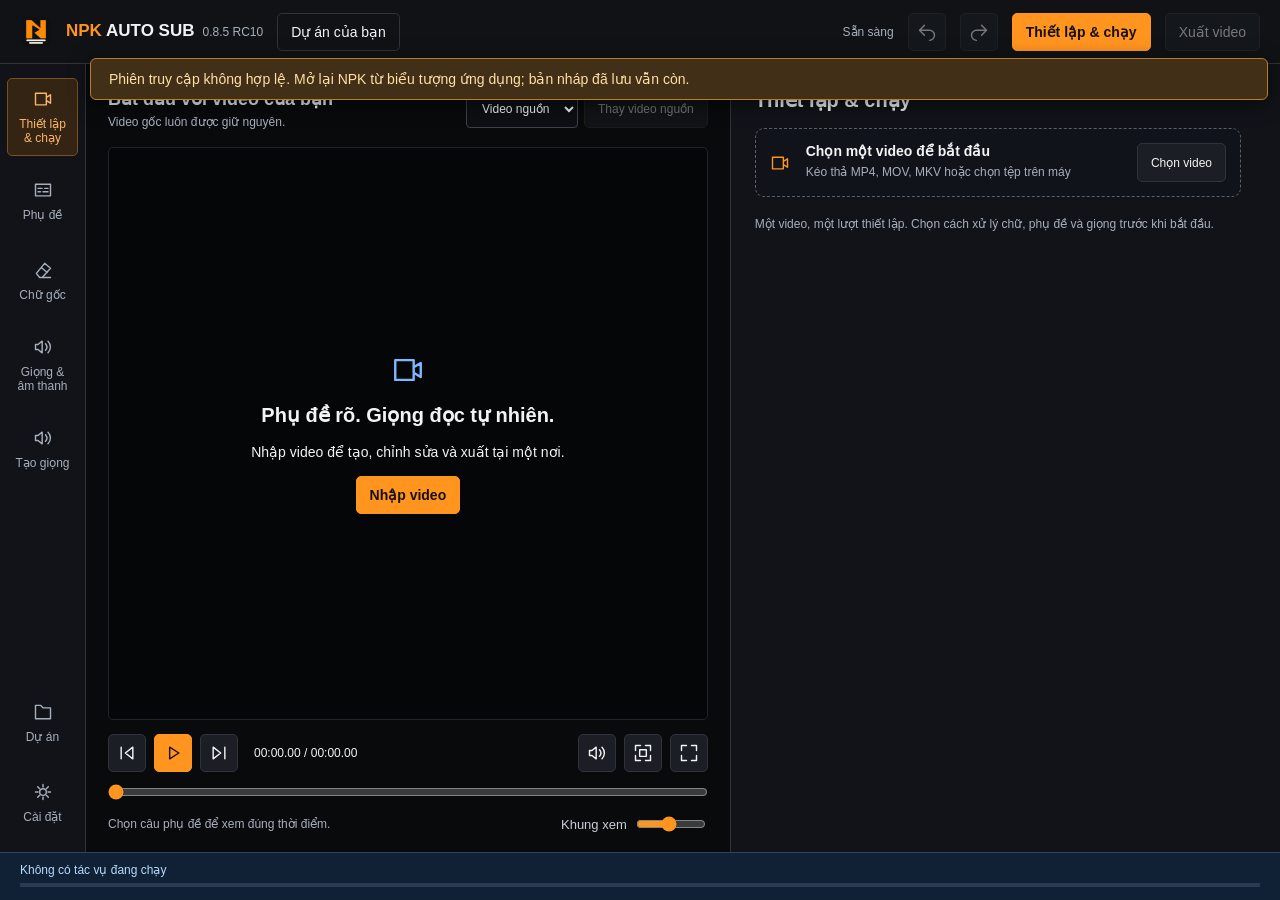
==== commit eac7bbc3: "Implement RC10 text and translation reliability phases" ====
--- a/static/studio.html
+++ b/static/studio.html
@@ -13,7 +13,7 @@
   <body>
     <header class="top">
       <img class="brand-mark" src="/static/npk-app-icon.png" alt="" width="32" height="32" />
-      <strong class="brand">NPK <span>AUTO SUB</span><small>0.8.5 RC9</small></strong
+      <strong class="brand">NPK <span>AUTO SUB</span><small>0.8.5 RC10</small></strong
       ><button id="projectsTop" class="project-name">Dự án của bạn</button
       ><span class="grow"></span><span id="saved" role="status">Sẵn sàng</span
       ><button
